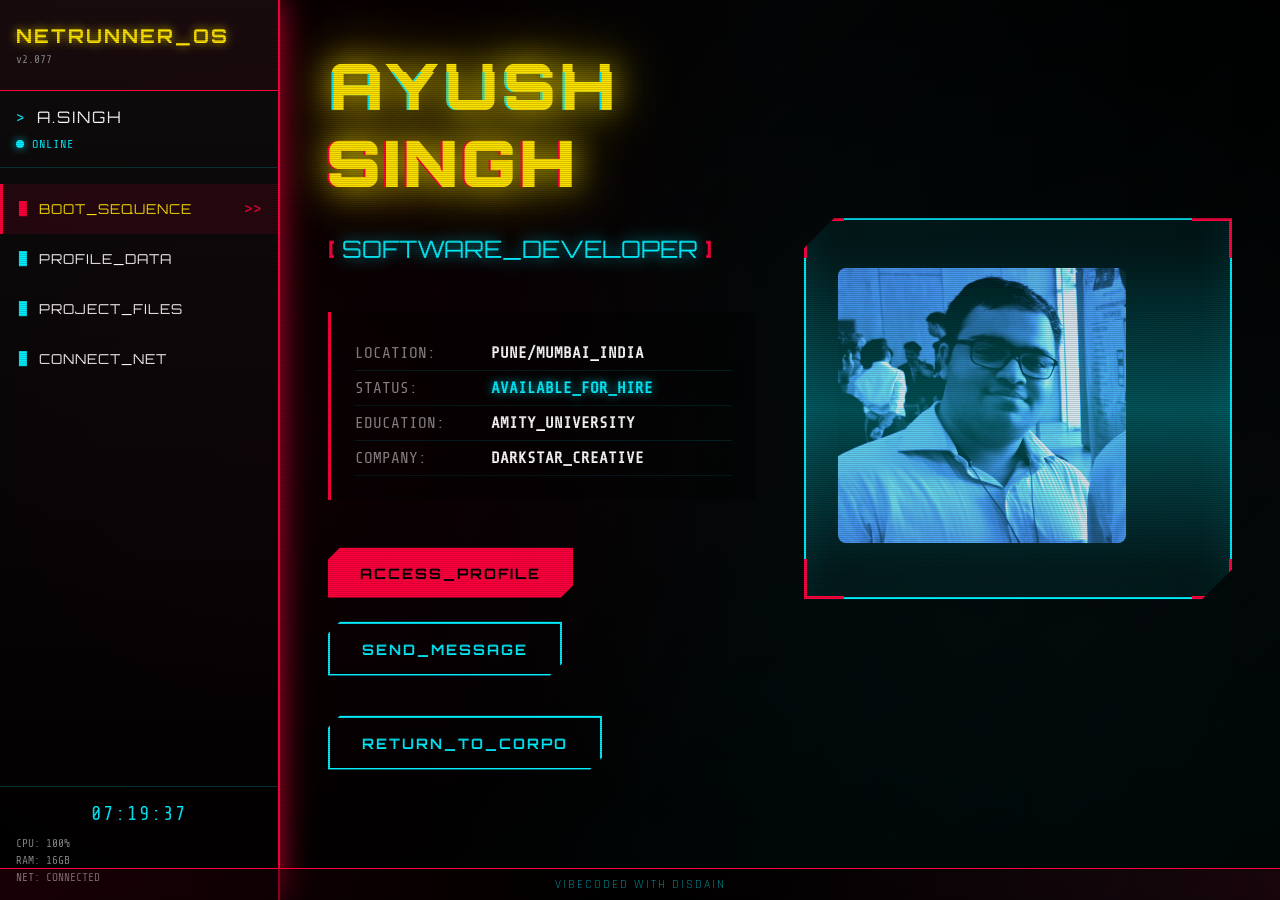
==== Cool Mode/index.html @ 1b78540c "Done" ====
<!DOCTYPE html>
<html lang="en">

<head>
    <meta charset="UTF-8">
    <meta name="viewport" content="width=device-width, initial-scale=1.0">
    <title>A.SINGH // NETRUNNER_TERMINAL</title>
    <link rel="preconnect" href="https://fonts.googleapis.com">
    <link rel="preconnect" href="https://fonts.gstatic.com" crossorigin>
    <link
        href="https://fonts.googleapis.com/css2?family=Rajdhani:wght@300;400;500;600;700&family=Orbitron:wght@400;500;600;700;800;900&family=Share+Tech+Mono&display=swap"
        rel="stylesheet">
    <link href="style.css" rel="stylesheet">
</head>

<body>
    <!-- Fullscreen Boot Animation -->
    <div id="boot-animation" class="boot-overlay">
        <div class="boot-terminal">
            <div class="boot-header">
                <span class="boot-title">NETRUNNER_SYSTEM_v2.077</span>
                <span class="boot-time" id="boot-time">00:00:00</span>
            </div>
            <div class="boot-content" id="boot-content">
                <div class="boot-line">
                    <span class="boot-prompt">&gt;</span>
                    <span class="boot-text" data-text="LOADING_QUALIFICATIONS..."></span>
                </div>
                <div class="boot-line">
                    <span class="boot-prompt">&gt;</span>
                    <span class="boot-text" data-text="LOADING_SKILLS_DATABASE..."></span>
                </div>
                <div class="boot-line boot-success">
                    <span class="boot-prompt">&gt;</span>
                    <span class="boot-text" data-text="DECRYPTING_PROJECTS..."></span>
                </div>
            </div>
            <div class="boot-progress">
                <div class="boot-progress-bar" id="boot-progress-bar"></div>
            </div>
        </div>
    </div>

    <!-- Scanline Effect -->
    <div class="scanline"></div>
    <div class="chromatic-aberration"></div>

    <!-- Left Terminal Navigation -->
    <nav class="terminal-nav">
        <div class="terminal-header">
            <div class="terminal-title">NETRUNNER_OS</div>
            <div class="terminal-version">v2.077</div>
        </div>

        <div class="terminal-user">
            <span class="prompt">&gt;</span>
            <span class="user-name">A.SINGH</span>
            <div class="status-bar">
                <span class="status-online"></span>
                <span class="status-text">ONLINE</span>
            </div>
        </div>

        <div class="terminal-menu">
            <div class="menu-item active" data-target="boot">
                <span class="menu-icon">█</span>
                <span class="menu-text">BOOT_SEQUENCE</span>
                <span class="menu-arrow">&gt;&gt;</span>
            </div>
            <div class="menu-item" data-target="profile">
                <span class="menu-icon">█</span>
                <span class="menu-text">PROFILE_DATA</span>
                <span class="menu-arrow">&gt;&gt;</span>
            </div>
            <div class="menu-item" data-target="projects">
                <span class="menu-icon">█</span>
                <span class="menu-text">PROJECT_FILES</span>
                <span class="menu-arrow">&gt;&gt;</span>
            </div>
            <div class="menu-item" data-target="contact">
                <span class="menu-icon">█</span>
                <span class="menu-text">CONNECT_NET</span>
                <span class="menu-arrow">&gt;&gt;</span>
            </div>
        </div>

        <div class="terminal-footer">
            <div class="system-time" id="system-time">00:00:00</div>
            <div class="system-info">
                <div class="info-line">CPU: 100%</div>
                <div class="info-line">RAM: 16GB</div>
                <div class="info-line">NET: CONNECTED</div>
            </div>
        </div>
    </nav>

    <!-- Main Content Area -->
    <main class="content-area">

        <!-- Boot Sequence Screen -->
        <section class="screen active" id="boot">
            <div class="screen-overlay"></div>
            <div class="diagonal-split">
                <div class="split-left">
                    <div class="glitch-container">
                        <h1 class="main-title glitch" data-text="AYUSH SINGH">AYUSH SINGH</h1>
                    </div>
                    <div class="subtitle-container">
                        <span class="bracket-red">[</span>
                        <span class="role-text">SOFTWARE_DEVELOPER</span>
                        <span class="bracket-red">]</span>
                    </div>

                    <div class="boot-stats">
                        <div class="stat-line">
                            <span class="stat-key">LOCATION:</span>
                            <span class="stat-val">PUNE/MUMBAI_INDIA</span>
                        </div>
                        <div class="stat-line">
                            <span class="stat-key">STATUS:</span>
                            <span class="stat-val highlight-cyan">AVAILABLE_FOR_HIRE</span>
                        </div>
                        <div class="stat-line">
                            <span class="stat-key">EDUCATION:</span>
                            <span class="stat-val">AMITY_UNIVERSITY</span>
                        </div>
                        <div class="stat-line">
                            <span class="stat-key">COMPANY:</span>
                            <span class="stat-val">DARKSTAR_CREATIVE</span>
                        </div>
                    </div>

                    <div class="action-row">
                        <button class="cyber-button primary" data-nav="profile">
                            <span class="btn-glitch"></span>
                            ACCESS_PROFILE
                        </button>
                        <a href="mailto:ayushhrmsingh@gmail.com" class="cyber-button secondary">
                            <span class="btn-glitch"></span>
                            SEND_MESSAGE
                        </a>
                        <button class="cyber-button secondary"
                            onclick="window.parent.postMessage('switchToGeneric', '*')" style="margin-top: 1rem;">
                            <span class="btn-glitch"></span>
                            RETURN_TO_CORPO
                        </button>
                    </div>
                </div>

                <div class="split-right">
                    <div class="hologram-frame">
                        <div class="frame-corner tl"></div>
                        <div class="frame-corner tr"></div>
                        <div class="frame-corner bl"></div>
                        <div class="frame-corner br"></div>
                        <div class="scan-effect"></div>
                        <img src="static/pfp.jpg" alt="Ayush Singh" class="hologram-image">
                    </div>
                </div>
            </div>
        </section>

        <!-- Profile Screen -->
        <section class="screen" id="profile">
            <div class="screen-overlay"></div>
            <div class="profile-layout">

                <!-- Left: Profile Card -->
                <div class="profile-card-container">
                    <div class="card-glitch-border"></div>
                    <div class="profile-header">
                        <span class="header-bracket">&lt;</span>
                        DOSSIER
                        <span class="header-bracket">&gt;</span>
                    </div>

                    <div class="avatar-container">
                        <div class="avatar-hexagon">
                            <img src="static/pfp.jpg" alt="Ayush Singh" class="avatar-img">
                            <div class="avatar-scan"></div>
                        </div>
                        <div class="avatar-corners">
                            <span class="corner tl"></span>
                            <span class="corner tr"></span>
                            <span class="corner bl"></span>
                            <span class="corner br"></span>
                        </div>
                    </div>

                    <div class="dossier-data">
                        <div class="data-entry">
                            <span class="data-key">ID:</span>
                            <span class="data-value">A.SINGH_2077</span>
                        </div>
                        <div class="data-entry">
                            <span class="data-key">CLASS:</span>
                            <span class="data-value highlight-cyan">NETRUNNER</span>
                        </div>
                        <div class="data-entry">
                            <span class="data-key">LEVEL:</span>
                            <span class="data-value">FRESH_GRADUATE</span>
                        </div>
                        <div class="data-entry">
                            <span class="data-key">FACTION:</span>
                            <span class="data-value">DARKSTAR</span>
                        </div>
                    </div>

                    <div class="skills-section">
                        <div class="skills-header">&gt; TECH_SKILLS</div>
                        <div class="skill-chips">
                            <span class="chip">PYTHON</span>
                            <span class="chip">JAVASCRIPT</span>
                            <span class="chip">C++</span>
                            <span class="chip">REACT</span>
                            <span class="chip">FLASK</span>
                            <span class="chip">NODE.JS</span>
                            <span class="chip">MYSQL</span>
                            <span class="chip">MONGODB</span>
                        </div>
                    </div>
                </div>

                <!-- Right: Bio Terminal -->
                <div class="bio-terminal">
                    <div class="terminal-top-bar">
                        <span class="terminal-dot red"></span>
                        <span class="terminal-dot yellow"></span>
                        <span class="terminal-dot cyan"></span>
                        <span class="terminal-title-text">BIO_TERMINAL.exe</span>
                    </div>

                    <div class="terminal-content">
                        <div class="terminal-line">
                            <span class="prompt-symbol">&gt;</span>
                            <span class="text">Fresh Graduate from Amity University Mumbai with a Bachelors in Computer
                                Application.</span>
                        </div>
                        <div class="terminal-line">
                            <span class="prompt-symbol">&gt;</span>
                            <span class="text">Currently working as a Software Developer at <span
                                    class="highlight-cyan">DarkStar Creative Garage</span>, building innovative
                                solutions.</span>
                        </div>
                        <div class="terminal-line">
                            <span class="prompt-symbol">&gt;</span>
                            <span class="text">Previously interned at <span class="highlight-cyan">Videoschool
                                    Media</span> as a Software Developer Intern.</span>
                        </div>
                        <div class="terminal-line">
                            <span class="prompt-symbol">&gt;</span>
                            <span class="text">I like making cool things with code and like to challenge myself to learn
                                and use new technologies.</span>
                        </div>
                        <div class="terminal-line">
                            <span class="prompt-symbol">&gt;</span>
                            <span class="text">Proficient in Python, JavaScript and C++ with experience in frameworks
                                like React, Flask.</span>
                        </div>

                        <div class="terminal-line cursor-line">
                            <span class="prompt-symbol">&gt;</span>
                            <span class="cursor-blink">_</span>
                        </div>
                    </div>

                    <!-- Contact Grid -->
                    <div class="contact-grid">
                        <a href="mailto:ayushhrmsingh@gmail.com" class="contact-chip">
                            <img src="static/mail.svg" alt="Email" class="chip-icon">
                            <span>EMAIL</span>
                        </a>
                        <a href="https://github.com/Heckrexter" target="_blank" class="contact-chip">
                            <img src="static/github.svg" alt="GitHub" class="chip-icon">
                            <span>GITHUB</span>
                        </a>
                        <a href="https://www.linkedin.com/in/ayush-hrm-singh/" target="_blank" class="contact-chip">
                            <img src="static/linkedin.png" alt="LinkedIn" class="chip-icon">
                            <span>LINKEDIN</span>
                        </a>
                        <a href="static/Ayush_Singh_CV.pdf" class="contact-chip">
                            <span class="cv-text">CV</span>
                            <span>RESUME</span>
                        </a>
                    </div>
                </div>
            </div>
        </section>

        <!-- Projects Screen -->
        <section class="screen" id="projects">
            <div class="screen-overlay"></div>
            <div class="projects-header">
                <h2 class="section-heading">
                    <span class="heading-slash">//</span>
                    PROJECT_ARCHIVE
                </h2>
                <div class="archive-line"></div>
            </div>

            <div class="projects-matrix">
                <!-- Project 1 - Discord LLama Bot -->
                <div class="project-tile">
                    <div class="tile-corner"></div>
                    <div class="tile-id">001</div>
                    <img src="static/discord-project.png" alt="Discord" class="tile-icon">
                    <h3 class="tile-title">DISCORD LLAMA BOT</h3>
                    <div class="tile-tags">
                        <span>C++</span><span>AI</span><span>DISCORD</span>
                    </div>
                    <a href="https://github.com/AyushHRMSingh/Discord-LLama-Cpp" target="_blank" class="tile-link">
                        VIEW &gt;&gt;
                    </a>
                </div>

                <!-- Project 2 - Spotify Artist Info -->
                <div class="project-tile">
                    <div class="tile-corner"></div>
                    <div class="tile-id">002</div>
                    <img src="static/spotify.png" alt="Spotify" class="tile-icon">
                    <h3 class="tile-title">SPOTIFY ARTIST INFO</h3>
                    <div class="tile-tags">
                        <span>JAVASCRIPT</span><span>API</span><span>WEB</span>
                    </div>
                    <a href="https://github.com/AyushHRMSingh/Spotify-Artist-Info" target="_blank" class="tile-link">
                        VIEW &gt;&gt;
                    </a>
                </div>

                <!-- Project 3 - LLama Server -->
                <div class="project-tile">
                    <div class="tile-corner"></div>
                    <div class="tile-id">003</div>
                    <img src="https://cdn.jsdelivr.net/gh/devicons/devicon/icons/nodejs/nodejs-original.svg"
                        alt="Node.js" class="tile-icon">
                    <h3 class="tile-title">LLAMA AI SERVER</h3>
                    <div class="tile-tags">
                        <span>NODE.JS</span><span>EXPRESS</span><span>AI</span>
                    </div>
                    <a href="https://github.com/AyushHRMSingh/LLama-Server" target="_blank" class="tile-link">
                        VIEW &gt;&gt;
                    </a>
                </div>

                <!-- Project 4 - Mac Backup Script -->
                <div class="project-tile">
                    <div class="tile-corner"></div>
                    <div class="tile-id">004</div>
                    <img src="https://cdn.jsdelivr.net/gh/devicons/devicon/icons/bash/bash-original.svg" alt="Shell"
                        class="tile-icon">
                    <h3 class="tile-title">MAC BACKUP V2</h3>
                    <div class="tile-tags">
                        <span>SHELL</span><span>AUTOMATION</span><span>MACOS</span>
                    </div>
                    <a href="https://github.com/AyushHRMSingh/Mac-backup-script-v2" target="_blank" class="tile-link">
                        VIEW &gt;&gt;
                    </a>
                </div>

                <!-- Project 5 - Visa Slot Checker -->
                <div class="project-tile">
                    <div class="tile-corner"></div>
                    <div class="tile-id">005</div>
                    <img src="https://cdn.jsdelivr.net/gh/devicons/devicon/icons/python/python-original.svg"
                        alt="Python" class="tile-icon">
                    <h3 class="tile-title">VISA SLOT CHECKER</h3>
                    <div class="tile-tags">
                        <span>PYTHON</span><span>AUTOMATION</span><span>WEB</span>
                    </div>
                    <a href="https://github.com/AyushHRMSingh/Visa-Slot-Checker" target="_blank" class="tile-link">
                        VIEW &gt;&gt;
                    </a>
                </div>

                <!-- Project 6 - Temp Mail CLI -->
                <div class="project-tile">
                    <div class="tile-corner"></div>
                    <div class="tile-id">006</div>
                    <svg class="tile-icon" viewBox="0 0 24 24" fill="none" xmlns="http://www.w3.org/2000/svg">
                        <path
                            d="M3 8L10.89 13.26C11.2187 13.4793 11.6049 13.5963 12 13.5963C12.3951 13.5963 12.7813 13.4793 13.11 13.26L21 8M5 19H19C19.5304 19 20.0391 18.7893 20.4142 18.4142C20.7893 18.0391 21 17.5304 21 17V7C21 6.46957 20.7893 5.96086 20.4142 5.58579C20.0391 5.21071 19.5304 5 19 5H5C4.46957 5 3.96086 5.21071 3.58579 5.58579C3.21071 5.96086 3 6.46957 3 7V17C3 17.5304 3.21071 18.0391 3.58579 18.4142C3.96086 18.7893 4.46957 19 5 19Z"
                            stroke="#00F0FF" stroke-width="2" stroke-linecap="round" stroke-linejoin="round" />
                    </svg>
                    <h3 class="tile-title">TEMP MAIL CLI</h3>
                    <div class="tile-tags">
                        <span>SHELL</span><span>CLI</span><span>UTILITY</span>
                    </div>
                    <a href="https://github.com/AyushHRMSingh/Temp-Mail-CLI" target="_blank" class="tile-link">
                        VIEW &gt;&gt;
                    </a>
                </div>

                <!-- Project 7 - Fuel Pricer AM4 -->
                <div class="project-tile">
                    <div class="tile-corner"></div>
                    <div class="tile-id">007</div>
                    <img src="https://cdn.jsdelivr.net/gh/devicons/devicon/icons/python/python-original.svg"
                        alt="Python" class="tile-icon">
                    <h3 class="tile-title">FUEL PRICER AM4</h3>
                    <div class="tile-tags">
                        <span>PYTHON</span><span>AUTOMATION</span><span>CRON</span>
                    </div>
                    <a href="https://github.com/AyushHRMSingh/Fuel-Pricer-Am4-cron-version" target="_blank"
                        class="tile-link">
                        VIEW &gt;&gt;
                    </a>
                </div>

                <!-- Project 8 - Gemini CLI Coder -->
                <div class="project-tile">
                    <div class="tile-corner"></div>
                    <div class="tile-id">008</div>
                    <img src="https://cdn.jsdelivr.net/gh/devicons/devicon/icons/google/google-original.svg"
                        alt="Google" class="tile-icon">
                    <h3 class="tile-title">GEMINI CLI CODER</h3>
                    <div class="tile-tags">
                        <span>AI</span><span>CLI</span><span>TERMINAL</span>
                    </div>
                    <a href="https://github.com/AyushHRMSingh/gemini-cli-coder" target="_blank" class="tile-link">
                        VIEW &gt;&gt;
                    </a>
                </div>

                <!-- Project 9 - SiteSculpture Fork -->
                <div class="project-tile">
                    <div class="tile-corner"></div>
                    <div class="tile-id">009</div>
                    <img src="https://cdn.jsdelivr.net/gh/devicons/devicon/icons/typescript/typescript-original.svg"
                        alt="TypeScript" class="tile-icon">
                    <h3 class="tile-title">SITESCULPTURE</h3>
                    <div class="tile-tags">
                        <span>TYPESCRIPT</span><span>WEB</span><span>FORK</span>
                    </div>
                    <a href="https://github.com/AyushHRMSingh/SiteSculpture-fork-local-change" target="_blank"
                        class="tile-link">
                        VIEW &gt;&gt;
                    </a>
                </div>

                <!-- Project 10 - Plagiarism Checker -->
                <div class="project-tile">
                    <div class="tile-corner"></div>
                    <div class="tile-id">010</div>
                    <img src="https://cdn.jsdelivr.net/gh/devicons/devicon/icons/python/python-original.svg"
                        alt="Python" class="tile-icon">
                    <h3 class="tile-title">PLAGIARISM CHECKER</h3>
                    <div class="tile-tags">
                        <span>PYTHON</span><span>NLP</span><span>ANALYSIS</span>
                    </div>
                    <a href="https://github.com/AyushHRMSingh/Plagarism-checker" target="_blank" class="tile-link">
                        VIEW &gt;&gt;
                    </a>
                </div>

                <!-- Project 11 - Video School PMS -->
                <div class="project-tile">
                    <div class="tile-corner"></div>
                    <div class="tile-id">011</div>
                    <img src="static/Videoschool.png" alt="VideoSchool" class="tile-icon">
                    <h3 class="tile-title">VIDEO SCHOOL PMS</h3>
                    <div class="tile-tags">
                        <span>PYTHON</span><span>FLASK</span><span>CMS</span>
                    </div>
                    <a href="https://github.com/AyushHRMSingh/Video-School-PMS" target="_blank" class="tile-link">
                        VIEW &gt;&gt;
                    </a>
                </div>

                <!-- Project 12 - YouTube Analytics -->
                <div class="project-tile">
                    <div class="tile-corner"></div>
                    <div class="tile-id">012</div>
                    <img src="static/youtube.png" alt="YouTube" class="tile-icon">
                    <h3 class="tile-title">YOUTUBE ANALYTICS</h3>
                    <div class="tile-tags">
                        <span>PYTHON</span><span>API</span><span>ANALYTICS</span>
                    </div>
                    <a href="https://github.com/AyushHRMSingh/Youtube-Analytics-API-Use" target="_blank"
                        class="tile-link">
                        VIEW &gt;&gt;
                    </a>
                </div>

                <!-- Project 13 - QR Code Generator -->
                <div class="project-tile">
                    <div class="tile-corner"></div>
                    <div class="tile-id">013</div>
                    <img src="static/qrcode.png" alt="QR Code" class="tile-icon">
                    <h3 class="tile-title">QR CODE GENERATOR</h3>
                    <div class="tile-tags">
                        <span>HTML</span><span>CSS</span><span>JS</span>
                    </div>
                    <a href="https://github.com/AyushHRMSingh/QR-Code-Generator" target="_blank" class="tile-link">
                        VIEW &gt;&gt;
                    </a>
                </div>

                <!-- Project 14 - Java MarketApp -->
                <div class="project-tile">
                    <div class="tile-corner"></div>
                    <div class="tile-id">014</div>
                    <img src="https://cdn.jsdelivr.net/gh/devicons/devicon/icons/java/java-original.svg" alt="Java"
                        class="tile-icon">
                    <h3 class="tile-title">JAVA MARKETAPP</h3>
                    <div class="tile-tags">
                        <span>JAVA</span><span>JAKARTA</span><span>MYSQL</span>
                    </div>
                    <a href="https://github.com/AyushHRMSingh/Java-Webapp-MarketApp" target="_blank" class="tile-link">
                        VIEW &gt;&gt;
                    </a>
                </div>

                <!-- Project 15 - LLama Web -->
                <div class="project-tile">
                    <div class="tile-corner"></div>
                    <div class="tile-id">015</div>
                    <img src="https://cdn.jsdelivr.net/gh/devicons/devicon/icons/typescript/typescript-original.svg"
                        alt="TypeScript" class="tile-icon">
                    <h3 class="tile-title">LLAMA WEB UI</h3>
                    <div class="tile-tags">
                        <span>TYPESCRIPT</span><span>REACT</span><span>AI</span>
                    </div>
                    <a href="https://github.com/AyushHRMSingh/LLama-Web" target="_blank" class="tile-link">
                        VIEW &gt;&gt;
                    </a>
                </div>
            </div>
        </section>

        <!-- Contact Screen -->
        <section class="screen" id="contact">
            <div class="screen-overlay"></div>
            <div class="contact-layout">
                <div class="contact-main">
                    <h2 class="contact-title glitch" data-text="ESTABLISH CONNECTION">ESTABLISH CONNECTION</h2>
                    <p class="contact-subtitle">// TRANSMIT_YOUR_MESSAGE</p>

                    <div class="contact-options">
                        <a href="mailto:ayushhrmsingh@gmail.com" class="contact-option">
                            <div class="option-icon">
                                <img src="static/mail.svg" alt="Email">
                            </div>
                            <div class="option-text">
                                <div class="option-label">EMAIL</div>
                                <div class="option-value">ayushhrmsingh@gmail.com</div>
                            </div>
                            <div class="option-arrow">&gt;&gt;</div>
                        </a>

                        <a href="https://github.com/Heckrexter" target="_blank" class="contact-option">
                            <div class="option-icon">
                                <img src="static/github.svg" alt="GitHub">
                            </div>
                            <div class="option-text">
                                <div class="option-label">GITHUB</div>
                                <div class="option-value">@Heckrexter</div>
                            </div>
                            <div class="option-arrow">&gt;&gt;</div>
                        </a>

                        <a href="https://www.linkedin.com/in/ayush-hrm-singh/" target="_blank" class="contact-option">
                            <div class="option-icon">
                                <img src="static/linkedin.png" alt="LinkedIn">
                            </div>
                            <div class="option-text">
                                <div class="option-label">LINKEDIN</div>
                                <div class="option-value">Ayush Singh</div>
                            </div>
                            <div class="option-arrow">&gt;&gt;</div>
                        </a>

                        <a href="static/Ayush_Singh_CV.pdf" class="contact-option">
                            <div class="option-icon cv-icon-large">CV</div>
                            <div class="option-text">
                                <div class="option-label">RESUME</div>
                                <div class="option-value">Download PDF</div>
                            </div>
                            <div class="option-arrow">&gt;&gt;</div>
                        </a>
                    </div>
                </div>
            </div>
        </section>

    </main>

    <!-- Footer -->
    <footer
        style="position: fixed; bottom: 0; left: 0; right: 0; padding: 0.5rem; text-align: center; background: linear-gradient(90deg, rgba(255, 0, 60, 0.1) 0%, rgba(0, 0, 0, 0.95) 50%, rgba(255, 0, 60, 0.1) 100%); border-top: 1px solid var(--cp-red); font-family: 'Rajdhani', sans-serif; font-size: 0.75rem; color: rgba(0, 240, 255, 0.6); letter-spacing: 2px; z-index: 999;">
        VIBECODED WITH DISDAIN
    </footer>

    <script src="script.js"></script>
</body>

</html>
---- Cool Mode/style.css ----
/* ==========================================
   CYBERPUNK 2077 - UNIQUE TERMINAL UI
   ========================================== */

:root {
    --cp-red: #FF003C;
    --cp-cyan: #00F0FF;
    --cp-yellow: #FCE300;

    --bg-black: #000000;
    --bg-dark: #0A0A0A;
    --bg-panel: #1A1A1A;

    --red-glow: rgba(255, 0, 60, 0.8);
    --cyan-glow: rgba(0, 240, 255, 0.8);
    --yellow-glow: rgba(252, 227, 0, 0.8);

    --text-white: #FFFFFF;
    --text-gray: #CCCCCC;
    --text-muted: #888888;

    --font-main: 'Rajdhani', sans-serif;
    --font-display: 'Orbitron', sans-serif;
    --font-mono: 'Share Tech Mono', monospace;
}

* {
    margin: 0;
    padding: 0;
    box-sizing: border-box;
}

html,
body {
    height: 100%;
    overflow: hidden;
}

body {
    font-family: var(--font-main);
    background: var(--bg-black);
    color: var(--text-white);
    display: flex;
}

/* ==========================================
   SCREEN EFFECTS
   ========================================== */

.scanline {
    position: fixed;
    top: 0;
    left: 0;
    width: 100%;
    height: 100%;
    background: repeating-linear-gradient(0deg,
            rgba(0, 0, 0, 0.15),
            rgba(0, 0, 0, 0.15) 1px,
            transparent 1px,
            transparent 2px);
    pointer-events: none;
    z-index: 10000;
    animation: scanline-move 8s linear infinite;
}

@keyframes scanline-move {
    0% {
        transform: translateY(0);
    }

    100% {
        transform: translateY(10px);
    }
}

.chromatic-aberration {
    position: fixed;
    top: 0;
    left: 0;
    width: 100%;
    height: 100%;
    pointer-events: none;
    z-index: 9999;
    background:
        radial-gradient(circle at 20% 50%, rgba(255, 0, 60, 0.03) 0%, transparent 50%),
        radial-gradient(circle at 80% 50%, rgba(0, 240, 255, 0.03) 0%, transparent 50%);
}

/* ==========================================
   FULLSCREEN BOOT ANIMATION
   ========================================== */

.boot-overlay {
    position: fixed;
    top: 0;
    left: 0;
    width: 100vw;
    height: 100vh;
    background: #000000;
    z-index: 10000;
    display: flex;
    align-items: center;
    justify-content: center;
    transition: opacity 0.5s ease-out;
}

.boot-overlay.fade-out {
    opacity: 0;
    pointer-events: none;
}

.boot-terminal {
    width: 90%;
    max-width: 800px;
    padding: 2rem;
    background: linear-gradient(135deg, rgba(13, 13, 13, 0.95) 0%, rgba(0, 0, 0, 0.98) 100%);
    border: 2px solid var(--cp-red);
    box-shadow:
        0 0 30px var(--red-glow),
        inset 0 0 50px rgba(255, 0, 60, 0.1);
    position: relative;
}

.boot-terminal::before {
    content: '';
    position: absolute;
    top: -2px;
    left: -2px;
    right: -2px;
    bottom: -2px;
    background: linear-gradient(45deg, var(--cp-red), var(--cp-cyan), var(--cp-yellow), var(--cp-red));
    background-size: 400% 400%;
    animation: borderGlow 3s ease infinite;
    z-index: -1;
    opacity: 0.3;
    filter: blur(10px);
}

@keyframes borderGlow {

    0%,
    100% {
        background-position: 0% 50%;
    }

    50% {
        background-position: 100% 50%;
    }
}

.boot-header {
    display: flex;
    justify-content: space-between;
    align-items: center;
    padding-bottom: 1rem;
    margin-bottom: 1.5rem;
    border-bottom: 1px solid rgba(0, 240, 255, 0.3);
}

.boot-title {
    font-family: 'Orbitron', monospace;
    font-size: 1.2rem;
    color: var(--cp-cyan);
    text-shadow: 0 0 10px var(--cyan-glow);
    letter-spacing: 2px;
}

.boot-time {
    font-family: 'Rajdhani', sans-serif;
    font-size: 1rem;
    color: var(--cp-yellow);
}

.boot-content {
    min-height: 200px;
}

.boot-line {
    display: flex;
    gap: 1rem;
    margin-bottom: 1rem;
    opacity: 0;
    animation: fadeInLine 0.3s ease-out forwards;
}

@keyframes fadeInLine {
    to {
        opacity: 1;
    }
}

.boot-prompt {
    color: var(--cp-red);
    font-family: 'Orbitron', monospace;
    font-weight: 700;
    font-size: 1.1rem;
}

.boot-text {
    font-family: 'Rajdhani', sans-serif;
    font-size: 1rem;
    color: var(--cp-cyan);
    letter-spacing: 1px;
    position: relative;
}

.boot-text::after {
    content: '█';
    position: absolute;
    right: -15px;
    animation: blink 0.7s infinite;
    color: var(--cp-cyan);
}

.boot-text.typing-done::after {
    display: none;
}

@keyframes blink {

    0%,
    50% {
        opacity: 1;
    }

    51%,
    100% {
        opacity: 0;
    }
}

.boot-success .boot-text {
    color: var(--cp-yellow);
    font-weight: 700;
    text-shadow: 0 0 10px var(--yellow-glow);
}

.boot-progress {
    margin-top: 2rem;
    height: 4px;
    background: rgba(0, 240, 255, 0.1);
    border-radius: 2px;
    overflow: hidden;
}

.boot-progress-bar {
    height: 100%;
    width: 0%;
    background: linear-gradient(90deg, var(--cp-red), var(--cp-cyan));
    box-shadow: 0 0 10px var(--cyan-glow);
    transition: width 0.3s ease-out;
}

/* Mobile Responsive */
@media (max-width: 768px) {
    .boot-terminal {
        padding: 1.5rem;
        width: 95%;
    }

    .boot-title {
        font-size: 0.9rem;
    }

    .boot-time {
        font-size: 0.8rem;
    }

    .boot-text {
        font-size: 0.9rem;
    }

    .boot-prompt {
        font-size: 1rem;
    }
}

/* ==========================================
   TERMINAL NAVIGATION (LEFT SIDE)
   ========================================== */

.terminal-nav {
    width: 280px;
    height: 100vh;
    background: linear-gradient(180deg, #0D0D0D 0%, #000000 100%);
    border-right: 2px solid var(--cp-red);
    box-shadow: 0 0 30px var(--red-glow);
    display: flex;
    flex-direction: column;
    position: relative;
    z-index: 100;
}

.terminal-header {
    padding: 1.5rem 1rem;
    border-bottom: 1px solid var(--cp-red);
    background: rgba(255, 0, 60, 0.05);
}

.terminal-title {
    font-family: var(--font-display);
    font-size: 1.2rem;
    font-weight: 700;
    color: var(--cp-yellow);
    letter-spacing: 2px;
    text-shadow: 0 0 10px var(--yellow-glow);
}

.terminal-version {
    font-family: var(--font-mono);
    font-size: 0.7rem;
    color: var(--text-muted);
    margin-top: 0.3rem;
}

.terminal-user {
    padding: 1rem;
    border-bottom: 1px solid rgba(0, 240, 255, 0.2);
}

.prompt {
    color: var(--cp-cyan);
    font-family: var(--font-mono);
    margin-right: 0.5rem;
}

.user-name {
    font-family: var(--font-display);
    font-size: 1rem;
    color: var(--text-white);
    letter-spacing: 2px;
}

.status-bar {
    display: flex;
    align-items: center;
    gap: 0.5rem;
    margin-top: 0.5rem;
}

.status-online {
    width: 8px;
    height: 8px;
    background: var(--cp-cyan);
    border-radius: 50%;
    box-shadow: 0 0 8px var(--cyan-glow);
    animation: pulse 2s infinite;
}

@keyframes pulse {

    0%,
    100% {
        opacity: 1;
    }

    50% {
        opacity: 0.3;
    }
}

.status-text {
    font-family: var(--font-mono);
    font-size: 0.75rem;
    color: var(--cp-cyan);
    letter-spacing: 1px;
}

.terminal-menu {
    flex: 1;
    padding: 1rem 0;
    overflow-y: auto;
}

.menu-item {
    display: flex;
    align-items: center;
    gap: 0.75rem;
    padding: 1rem 1rem;
    cursor: pointer;
    transition: all 0.3s;
    border-left: 3px solid transparent;
    position: relative;
}

.menu-item:hover {
    background: rgba(0, 240, 255, 0.05);
    border-left-color: var(--cp-cyan);
}

.menu-item.active {
    background: rgba(255, 0, 60, 0.1);
    border-left-color: var(--cp-red);
}

.menu-item.active .menu-icon {
    color: var(--cp-red);
}

.menu-item.active .menu-text {
    color: var(--cp-yellow);
}

.menu-icon {
    font-family: var(--font-mono);
    color: var(--cp-cyan);
    font-size: 0.8rem;
}

.menu-text {
    font-family: var(--font-display);
    font-size: 0.85rem;
    color: var(--text-white);
    letter-spacing: 1px;
    flex: 1;
}

.menu-arrow {
    font-family: var(--font-mono);
    color: var(--cp-red);
    opacity: 0;
    transition: opacity 0.3s;
}

.menu-item:hover .menu-arrow,
.menu-item.active .menu-arrow {
    opacity: 1;
}

.terminal-footer {
    padding: 1rem;
    border-top: 1px solid rgba(0, 240, 255, 0.2);
    background: rgba(0, 0, 0, 0.5);
}

.system-time {
    font-family: var(--font-mono);
    font-size: 1.2rem;
    color: var(--cp-cyan);
    text-align: center;
    margin-bottom: 0.75rem;
    letter-spacing: 2px;
}

.system-info {
    display: flex;
    flex-direction: column;
    gap: 0.25rem;
}

.info-line {
    font-family: var(--font-mono);
    font-size: 0.7rem;
    color: var(--text-muted);
    display: flex;
    justify-content: space-between;
}

/* ==========================================
   MAIN CONTENT AREA
   ========================================== */

.content-area {
    flex: 1;
    height: 100vh;
    overflow-y: auto;
    position: relative;
    background: linear-gradient(135deg, rgba(255, 0, 60, 0.03) 0%, rgba(0, 0, 0, 0.95) 50%, rgba(0, 240, 255, 0.03) 100%);
}

.screen {
    display: none;
    min-height: 100vh;
    padding: 3rem;
    position: relative;
}

.screen.active {
    display: block;
}

.screen-overlay {
    position: absolute;
    top: 0;
    left: 0;
    width: 100%;
    height: 100%;
    background:
        linear-gradient(90deg, transparent 0%, rgba(0, 240, 255, 0.02) 50%, transparent 100%),
        linear-gradient(0deg, transparent 0%, rgba(255, 0, 60, 0.02) 50%, transparent 100%);
    pointer-events: none;
}

/* ==========================================
   BOOT SCREEN - DIAGONAL SPLIT
   ========================================== */

.diagonal-split {
    display: grid;
    grid-template-columns: 1fr 1fr;
    gap: 3rem;
    min-height: 80vh;
    align-items: center;
}

.split-left {
    position: relative;
    z-index: 2;
}

.glitch-container {
    margin-bottom: 2rem;
}

.main-title {
    font-family: var(--font-display);
    font-size: 4rem;
    font-weight: 900;
    color: var(--cp-yellow);
    letter-spacing: 5px;
    text-shadow: 0 0 30px var(--yellow-glow), 0 0 60px var(--yellow-glow);
    line-height: 1.2;
}

.glitch {
    position: relative;
    display: inline-block;
}

.glitch::before,
.glitch::after {
    content: attr(data-text);
    position: absolute;
    top: 0;
    left: 0;
    width: 100%;
    height: 100%;
}

.glitch::before {
    left: 2px;
    text-shadow: -2px 0 var(--cp-cyan);
    clip: rect(24px, 9999px, 90px, 0);
    animation: glitch-anim-1 3s infinite linear alternate-reverse;
}

.glitch::after {
    left: -2px;
    text-shadow: -2px 0 var(--cp-red);
    clip: rect(85px, 9999px, 140px, 0);
    animation: glitch-anim-2 2.5s infinite linear alternate-reverse;
}

@keyframes glitch-anim-1 {
    0% {
        clip: rect(61px, 9999px, 78px, 0);
    }

    20% {
        clip: rect(11px, 9999px, 120px, 0);
    }

    40% {
        clip: rect(86px, 9999px, 35px, 0);
    }

    60% {
        clip: rect(44px, 9999px, 91px, 0);
    }

    80% {
        clip: rect(2px, 9999px, 53px, 0);
    }

    100% {
        clip: rect(70px, 9999px, 18px, 0);
    }
}

@keyframes glitch-anim-2 {
    0% {
        clip: rect(76px, 9999px, 44px, 0);
    }

    20% {
        clip: rect(33px, 9999px, 99px, 0);
    }

    40% {
        clip: rect(55px, 9999px, 12px, 0);
    }

    60% {
        clip: rect(88px, 9999px, 66px, 0);
    }

    80% {
        clip: rect(15px, 9999px, 101px, 0);
    }

    100% {
        clip: rect(42px, 9999px, 77px, 0);
    }
}

.subtitle-container {
    font-family: var(--font-display);
    font-size: 1.5rem;
    margin-bottom: 3rem;
}

.bracket-red {
    color: var(--cp-red);
    font-weight: 700;
}

.role-text {
    color: var(--cp-cyan);
    text-shadow: 0 0 15px var(--cyan-glow);
}

.boot-stats {
    margin-bottom: 3rem;
    background: rgba(0, 0, 0, 0.5);
    padding: 1.5rem;
    border-left: 3px solid var(--cp-red);
}

.stat-line {
    display: flex;
    gap: 1rem;
    padding: 0.5rem 0;
    font-family: var(--font-mono);
    border-bottom: 1px solid rgba(0, 240, 255, 0.1);
}

.stat-key {
    color: var(--text-muted);
    min-width: 120px;
}

.stat-val {
    color: var(--text-white);
    font-weight: 600;
}

.highlight-cyan {
    color: var(--cp-cyan);
    text-shadow: 0 0 10px var(--cyan-glow);
}

.action-row {
    display: flex;
    gap: 1.5rem;
    flex-wrap: wrap;
}

.cyber-button {
    position: relative;
    padding: 1rem 2rem;
    font-family: var(--font-display);
    font-size: 0.9rem;
    font-weight: 700;
    letter-spacing: 2px;
    text-decoration: none;
    color: var(--bg-black);
    background: var(--cp-red);
    border: none;
    cursor: pointer;
    clip-path: polygon(12px 0, 100% 0, 100% calc(100% - 12px), calc(100% - 12px) 100%, 0 100%, 0 12px);
    transition: all 0.3s;
    box-shadow: 0 0 20px var(--red-glow);
}

.cyber-button.secondary {
    background: transparent;
    border: 2px solid var(--cp-cyan);
    color: var(--cp-cyan);
    box-shadow: 0 0 20px var(--cyan-glow);
}

.cyber-button:hover {
    transform: translateY(-3px);
    box-shadow: 0 0 40px var(--red-glow);
}

.cyber-button.secondary:hover {
    background: rgba(0, 240, 255, 0.1);
}

.split-right {
    position: relative;
}

.hologram-frame {
    position: relative;
    background: rgba(0, 240, 255, 0.03);
    border: 2px solid var(--cp-cyan);
    padding: 3rem 2rem;
    clip-path: polygon(30px 0, 100% 0, 100% calc(100% - 30px), calc(100% - 30px) 100%, 0 100%, 0 30px);
    box-shadow: 0 0 40px rgba(0, 240, 255, 0.3), inset 0 0 40px rgba(0, 240, 255, 0.1);
}

.frame-corner {
    position: absolute;
    width: 40px;
    height: 40px;
    border: 3px solid var(--cp-red);
}

.frame-corner.tl {
    top: -2px;
    left: -2px;
    border-right: none;
    border-bottom: none;
}

.frame-corner.tr {
    top: -2px;
    right: -2px;
    border-left: none;
    border-bottom: none;
}

.frame-corner.bl {
    bottom: -2px;
    left: -2px;
    border-right: none;
    border-top: none;
}

.frame-corner.br {
    bottom: -2px;
    right: -2px;
    border-left: none;
    border-top: none;
}

.scan-effect {
    position: absolute;
    top: 0;
    left: 0;
    width: 100%;
    height: 100%;
    background: linear-gradient(180deg, transparent 0%, rgba(0, 240, 255, 0.3) 50%, transparent 100%);
    animation: scan-down 3s linear infinite;
    pointer-events: none;
}

@keyframes scan-down {
    0% {
        transform: translateY(-100%);
    }

    100% {
        transform: translateY(100%);
    }
}

.hologram-image {
    position: relative;
    z-index: 2;
    width: 80%;
    height: 80%;
    margin: auto;
    object-fit: contain;
    filter:
        contrast(1.3) brightness(0.85) saturate(0) sepia(1) hue-rotate(180deg) saturate(4);
    mix-blend-mode: screen;
    opacity: 0;
    animation: fade-in 1s forwards 0.5s;
    border-radius: 8px;
}

@keyframes fade-in {
    to {
        opacity: 0.9;
    }
}

/* ==========================================
   PROFILE SCREEN
   ========================================== */

.profile-layout {
    display: grid;
    grid-template-columns: 350px 1fr;
    gap: 3rem;
    max-width: 1400px;
}

.profile-card-container {
    background: var(--bg-panel);
    border: 2px solid var(--cp-cyan);
    padding: 2rem;
    position: relative;
    clip-path: polygon(25px 0, 100% 0, 100% calc(100% - 25px), calc(100% - 25px) 100%, 0 100%, 0 25px);
    box-shadow: 0 0 30px rgba(0, 240, 255, 0.2);
}

.card-glitch-border {
    position: absolute;
    top: -2px;
    left: -2px;
    right: -2px;
    bottom: -2px;
    border: 1px solid var(--cp-red);
    clip-path: polygon(25px 0, 100% 0, 100% calc(100% - 25px), calc(100% - 25px) 100%, 0 100%, 0 25px);
    opacity: 0.3;
    animation: border-pulse 2s infinite;
}

@keyframes border-pulse {

    0%,
    100% {
        opacity: 0.3;
    }

    50% {
        opacity: 0.7;
    }
}

.profile-header {
    font-family: var(--font-display);
    font-size: 1.5rem;
    color: var(--cp-yellow);
    text-align: center;
    margin-bottom: 2rem;
    letter-spacing: 2px;
}

.header-bracket {
    color: var(--cp-cyan);
}

.avatar-container {
    position: relative;
    width: 200px;
    height: 200px;
    margin: 0 auto 2rem;
}

.avatar-hexagon {
    width: 100%;
    height: 100%;
    clip-path: polygon(30% 0%, 70% 0%, 100% 30%, 100% 70%, 70% 100%, 30% 100%, 0% 70%, 0% 30%);
    border: 3px solid var(--cp-cyan);
    position: relative;
    box-shadow: 0 0 20px var(--cyan-glow);
}

.avatar-img {
    width: 100%;
    height: 100%;
    object-fit: cover;
    clip-path: polygon(30% 0%, 70% 0%, 100% 30%, 100% 70%, 70% 100%, 30% 100%, 0% 70%, 0% 30%);
}

.avatar-scan {
    position: absolute;
    top: 0;
    left: 0;
    width: 100%;
    height: 100%;
    background: linear-gradient(180deg, transparent 0%, rgba(0, 240, 255, 0.4) 50%, transparent 100%);
    animation: scan-down 2.5s linear infinite;
}

.avatar-corners .corner {
    position: absolute;
    width: 15px;
    height: 15px;
    border: 2px solid var(--cp-red);
}

.avatar-corners .corner.tl {
    top: -5px;
    left: -5px;
    border-right: none;
    border-bottom: none;
}

.avatar-corners .corner.tr {
    top: -5px;
    right: -5px;
    border-left: none;
    border-bottom: none;
}

.avatar-corners .corner.bl {
    bottom: -5px;
    left: -5px;
    border-right: none;
    border-top: none;
}

.avatar-corners .corner.br {
    bottom: -5px;
    right: -5px;
    border-left: none;
    border-top: none;
}

.dossier-data {
    margin-bottom: 2rem;
}

.data-entry {
    display: flex;
    justify-content: space-between;
    padding: 0.75rem 0;
    border-bottom: 1px solid rgba(0, 240, 255, 0.2);
    font-family: var(--font-mono);
}

.data-key {
    color: var(--text-muted);
    font-size: 0.85rem;
}

.data-value {
    color: var(--text-white);
    font-weight: 600;
    font-size: 0.85rem;
}

.skills-section {
    padding-top: 1.5rem;
    border-top: 2px solid var(--cp-yellow);
}

.skills-header {
    font-family: var(--font-mono);
    color: var(--cp-cyan);
    margin-bottom: 1rem;
    font-size: 0.9rem;
}

.skill-chips {
    display: flex;
    flex-wrap: wrap;
    gap: 0.5rem;
}

.chip {
    font-family: var(--font-mono);
    font-size: 0.7rem;
    padding: 0.4rem 0.8rem;
    background: rgba(0, 240, 255, 0.1);
    border: 1px solid var(--cp-cyan);
    color: var(--cp-cyan);
    transition: all 0.3s;
}

.chip:hover {
    background: rgba(0, 240, 255, 0.2);
    box-shadow: 0 0 15px var(--cyan-glow);
}

.bio-terminal {
    background: var(--bg-panel);
    border: 2px solid rgba(255, 0, 60, 0.5);
    box-shadow: 0 0 30px rgba(255, 0, 60, 0.2);
}

.terminal-top-bar {
    background: rgba(0, 0, 0, 0.5);
    padding: 0.75rem 1rem;
    display: flex;
    align-items: center;
    gap: 0.5rem;
    border-bottom: 1px solid rgba(255, 0, 60, 0.3);
}

.terminal-dot {
    width: 12px;
    height: 12px;
    border-radius: 50%;
}

.terminal-dot.red {
    background: var(--cp-red);
    box-shadow: 0 0 5px var(--red-glow);
}

.terminal-dot.yellow {
    background: var(--cp-yellow);
    box-shadow: 0 0 5px var(--yellow-glow);
}

.terminal-dot.cyan {
    background: var(--cp-cyan);
    box-shadow: 0 0 5px var(--cyan-glow);
}

.terminal-title-text {
    font-family: var(--font-mono);
    font-size: 0.85rem;
    color: var(--text-gray);
    margin-left: auto;
}

.terminal-content {
    padding: 2rem;
    font-family: var(--font-mono);
    min-height: 300px;
}

.terminal-line {
    display: flex;
    gap: 0.75rem;
    margin-bottom: 1rem;
    line-height: 1.6;
}

.prompt-symbol {
    color: var(--cp-cyan);
    flex-shrink: 0;
}

.text {
    color: var(--text-gray);
    font-size: 0.9rem;
}

.cursor-line {
    margin-top: 1rem;
}

.cursor-blink {
    color: var(--cp-cyan);
    animation: blink 1s step-end infinite;
}

@keyframes blink {

    0%,
    50% {
        opacity: 1;
    }

    51%,
    100% {
        opacity: 0;
    }
}

.contact-grid {
    display: grid;
    grid-template-columns: 1fr 1fr;
    gap: 1rem;
    padding: 2rem;
    border-top: 1px solid rgba(255, 0, 60, 0.3);
}

.contact-chip {
    display: flex;
    flex-direction: column;
    align-items: center;
    gap: 0.5rem;
    padding: 1rem;
    background: rgba(0, 240, 255, 0.05);
    border: 1px solid rgba(0, 240, 255, 0.3);
    text-decoration: none;
    color: var(--text-white);
    transition: all 0.3s;
    clip-path: polygon(8px 0, 100% 0, 100% calc(100% - 8px), calc(100% - 8px) 100%, 0 100%, 0 8px);
    font-size: 0.75rem;
}

.contact-chip:hover {
    background: rgba(0, 240, 255, 0.15);
    box-shadow: 0 0 20px var(--cyan-glow);
    transform: translateY(-2px);
}

.chip-icon {
    width: 25px;
    height: 25px;
    filter: brightness(0) invert(1);
}

.cv-text {
    font-family: var(--font-display);
    font-size: 1.2rem;
    font-weight: 700;
    color: var(--cp-yellow);
}

/* ==========================================
   PROJECTS SCREEN
   ========================================== */

.projects-header {
    margin-bottom: 3rem;
}

.section-heading {
    font-family: var(--font-display);
    font-size: 2.5rem;
    font-weight: 700;
    color: var(--cp-yellow);
    letter-spacing: 3px;
    text-shadow: 0 0 20px var(--yellow-glow);
    margin-bottom: 1rem;
}

.heading-slash {
    color: var(--cp-red);
    margin-right: 0.5rem;
}

.archive-line {
    height: 2px;
    background: linear-gradient(to right, var(--cp-red), var(--cp-cyan), transparent);
}

.projects-matrix {
    display: grid;
    grid-template-columns: repeat(auto-fill, minmax(280px, 1fr));
    gap: 2rem;
}

.project-tile {
    position: relative;
    background: var(--bg-panel);
    border: 2px solid rgba(255, 0, 60, 0.4);
    padding: 1.5rem;
    clip-path: polygon(20px 0, 100% 0, 100% calc(100% - 20px), calc(100% - 20px) 100%, 0 100%, 0 20px);
    transition: all 0.4s;
}

.project-tile:hover {
    border-color: var(--cp-cyan);
    box-shadow: 0 0 40px var(--cyan-glow);
    transform: translateY(-5px);
}

.tile-corner {
    position: absolute;
    top: 0;
    right: 0;
    width: 50px;
    height: 50px;
    background: var(--cp-red);
    clip-path: polygon(0 0, 100% 0, 100% 100%);
    opacity: 0.3;
    transition: opacity 0.3s;
}

.project-tile:hover .tile-corner {
    opacity: 0.6;
}

.tile-id {
    position: absolute;
    top: 0.75rem;
    right: 0.75rem;
    font-family: var(--font-mono);
    font-size: 0.7rem;
    color: var(--cp-yellow);
    z-index: 2;
}

.tile-icon {
    width: 50px;
    height: 50px;
    object-fit: contain;
    margin-bottom: 1rem;
}

.tile-title {
    font-family: var(--font-display);
    font-size: 1rem;
    font-weight: 700;
    color: var(--text-white);
    margin-bottom: 1rem;
    letter-spacing: 1px;
}

.tile-tags {
    display: flex;
    flex-wrap: wrap;
    gap: 0.4rem;
    margin-bottom: 1rem;
}

.tile-tags span {
    font-family: var(--font-mono);
    font-size: 0.65rem;
    padding: 0.25rem 0.5rem;
    background: rgba(252, 227, 0, 0.1);
    border: 1px solid rgba(252, 227, 0, 0.5);
    color: var(--cp-yellow);
}

.tile-link {
    font-family: var(--font-mono);
    font-size: 0.85rem;
    color: var(--cp-cyan);
    text-decoration: none;
    transition: all 0.3s;
}

.tile-link:hover {
    color: var(--text-white);
    text-shadow: 0 0 10px var(--cyan-glow);
}

/* ==========================================
   CONTACT SCREEN
   ========================================== */

.contact-layout {
    max-width: 800px;
    margin: 0 auto;
}

.contact-title {
    font-family: var(--font-display);
    font-size: 3rem;
    font-weight: 900;
    color: var(--cp-yellow);
    text-align: center;
    margin-bottom: 1rem;
    text-shadow: 0 0 30px var(--yellow-glow);
}

.contact-subtitle {
    font-family: var(--font-mono);
    font-size: 1rem;
    color: var(--text-gray);
    text-align: center;
    margin-bottom: 3rem;
}

.contact-options {
    display: flex;
    flex-direction: column;
    gap: 1.5rem;
}

.contact-option {
    display: flex;
    align-items: center;
    gap: 1.5rem;
    padding: 1.5rem;
    background: rgba(0, 240, 255, 0.03);
    border: 2px solid rgba(0, 240, 255, 0.3);
    text-decoration: none;
    transition: all 0.3s;
    clip-path: polygon(20px 0, 100% 0, 100% calc(100% - 20px), calc(100% - 20px) 100%, 0 100%, 0 20px);
}

.contact-option:hover {
    background: rgba(0, 240, 255, 0.1);
    border-color: var(--cp-cyan);
    box-shadow: 0 0 30px var(--cyan-glow);
    transform: translateX(10px);
}

.option-icon {
    width: 50px;
    height: 50px;
    display: flex;
    align-items: center;
    justify-content: center;
}

.option-icon img {
    width: 100%;
    height: 100%;
    object-fit: contain;
    filter: brightness(0) invert(1);
}

.cv-icon-large {
    font-family: var(--font-display);
    font-size: 1.8rem;
    font-weight: 700;
    color: var(--cp-yellow);
}

.option-text {
    flex: 1;
}

.option-label {
    font-family: var(--font-display);
    font-size: 0.9rem;
    color: var(--cp-cyan);
    margin-bottom: 0.25rem;
    letter-spacing: 1px;
}

.option-value {
    font-family: var(--font-mono);
    font-size: 0.85rem;
    color: var(--text-gray);
}

.option-arrow {
    font-family: var(--font-mono);
    font-size: 1.2rem;
    color: var(--cp-red);
}

/* ==========================================
   RESPONSIVE
   ========================================== */

@media (max-width: 1024px) {

    .diagonal-split,
    .profile-layout {
        grid-template-columns: 1fr;
    }

    .projects-matrix {
        grid-template-columns: repeat(auto-fill, minmax(250px, 1fr));
    }
}

@media (max-width: 768px) {

    /* Mobile Layout */
    body {
        flex-direction: column;
        overflow-x: hidden;
    }

    /* Terminal Navigation - Fixed Bottom Bar on Mobile */
    .terminal-nav {
        position: fixed;
        bottom: 0;
        left: 0;
        width: 100%;
        height: auto;
        border-right: none;
        border-top: 2px solid var(--cp-red);
        border-bottom: none;
        flex-direction: column;
        flex-wrap: nowrap;
        z-index: 1000;
        box-shadow: 0 -5px 30px var(--red-glow);
    }

    .terminal-header {
        display: none;
        /* Hide on mobile to save space */
    }

    .terminal-user {
        display: none;
        /* Hide on mobile */
    }

    .terminal-menu {
        width: 100%;
        display: flex !important;
        flex-direction: row;
        justify-content: space-around;
        overflow-x: visible;
        padding: 0;
        border-bottom: none;
        flex: none;
        background: linear-gradient(180deg, #0D0D0D 0%, #000000 100%);
    }

    .menu-item {
        display: flex !important;
        flex-direction: column;
        align-items: center;
        justify-content: center;
        text-align: center;
        flex: 1;
        min-width: auto;
        padding: 0.75rem 0.5rem;
        border-left: none;
        border-bottom: 3px solid transparent;
        white-space: nowrap;
        gap: 0.25rem;
    }

    .menu-item:hover,
    .menu-item.active {
        border-left: none;
        border-bottom: none;
        border-top: 3px solid var(--cp-red);
        background: rgba(255, 0, 60, 0.1);
    }

    .menu-icon {
        font-size: 1rem;
    }

    .menu-text {
        font-size: 0.65rem;
        letter-spacing: 0.5px;
    }

    .menu-arrow {
        display: none;
    }

    .terminal-footer {
        display: none;
        /* Hide on mobile */
    }

    /* Content Area - Add bottom padding for fixed nav */
    .content-area {
        height: auto;
        min-height: calc(100vh - 70px);
        padding-bottom: 70px;
        /* Space for bottom nav */
    }

    .screen {
        padding: 2rem 1rem;
        min-height: auto;
    }

    /* Boot Screen Mobile */
    .diagonal-split {
        gap: 2rem;
    }

    .main-title {
        font-size: 2.5rem;
        letter-spacing: 3px;
    }

    .subtitle-container {
        font-size: 1.2rem;
    }

    .boot-stats {
        padding: 1rem;
    }

    .stat-line {
        flex-direction: column;
        gap: 0.25rem;
    }

    .stat-key {
        min-width: auto;
        font-size: 0.75rem;
    }

    .stat-val {
        font-size: 0.85rem;
    }

    .action-row {
        flex-direction: column;
        width: 100%;
    }

    .cyber-button {
        width: 100%;
        text-align: center;
        padding: 1.2rem 2rem;
        font-size: 0.85rem;
    }

    .hologram-frame {
        padding: 2rem 1.5rem;
    }

    .holo-line {
        font-size: 0.85rem;
    }

    /* Profile Screen Mobile */
    .profile-card-container {
        padding: 1.5rem;
    }

    .avatar-container {
        width: 180px;
        height: 180px;
    }

    .profile-header {
        font-size: 1.3rem;
    }

    .data-entry {
        font-size: 0.8rem;
    }

    .skill-chips {
        gap: 0.4rem;
    }

    .chip {
        font-size: 0.65rem;
        padding: 0.35rem 0.7rem;
    }

    .bio-terminal {
        margin-top: 2rem;
    }

    .terminal-content {
        padding: 1.5rem;
        min-height: auto;
    }

    .terminal-line {
        font-size: 0.85rem;
    }

    .text {
        font-size: 0.85rem;
    }

    .contact-grid {
        grid-template-columns: 1fr 1fr;
        gap: 0.75rem;
        padding: 1.5rem;
    }

    .contact-chip {
        padding: 0.75rem;
        font-size: 0.7rem;
    }

    .chip-icon {
        width: 20px;
        height: 20px;
    }

    /* Projects Screen Mobile */
    .section-heading {
        font-size: 2rem;
        letter-spacing: 2px;
    }

    .projects-matrix {
        grid-template-columns: 1fr;
        gap: 1.5rem;
    }

    .project-tile {
        padding: 1.25rem;
    }

    .tile-title {
        font-size: 0.95rem;
    }

    .tile-tags span {
        font-size: 0.6rem;
        padding: 0.2rem 0.4rem;
    }

    /* Contact Screen Mobile */
    .contact-title {
        font-size: 2rem;
    }

    .contact-subtitle {
        font-size: 0.9rem;
    }

    .contact-option {
        padding: 1.25rem;
        gap: 1rem;
    }

    .option-icon {
        width: 40px;
        height: 40px;
    }

    .cv-icon-large {
        font-size: 1.5rem;
    }

    .option-label {
        font-size: 0.85rem;
    }

    .option-value {
        font-size: 0.75rem;
    }
}

@media (max-width: 480px) {

    /* Extra Small Mobile */
    .terminal-header {
        flex-direction: column;
        align-items: flex-start;
        gap: 0.5rem;
    }

    .terminal-version {
        margin-left: 0;
    }

    .terminal-user,
    .terminal-footer {
        width: 100%;
        border-right: none;
    }

    .terminal-user {
        border-bottom: 1px solid rgba(0, 240, 255, 0.2);
    }

    .main-title {
        font-size: 2rem;
        letter-spacing: 2px;
    }

    .subtitle-container {
        font-size: 1rem;
    }

    .boot-stats {
        padding: 0.75rem;
    }

    .cyber-button {
        padding: 1rem 1.5rem;
        font-size: 0.8rem;
    }

    .avatar-container {
        width: 150px;
        height: 150px;
    }

    .profile-header {
        font-size: 1.1rem;
    }

    .contact-grid {
        grid-template-columns: 1fr;
    }

    .section-heading {
        font-size: 1.5rem;
    }

    .contact-title {
        font-size: 1.8rem;
    }

    .contact-option {
        flex-direction: column;
        text-align: center;
    }

    .option-text {
        text-align: center;
    }

    .option-arrow {
        display: none;
    }
}

/* Landscape Mobile */
@media (max-width: 768px) and (orientation: landscape) {
    .terminal-nav {
        flex-direction: row;
    }

    .terminal-header {
        width: auto;
        border-right: 1px solid rgba(255, 0, 60, 0.3);
    }

    .terminal-menu {
        width: auto;
        flex: 1;
    }

    .terminal-footer {
        width: auto;
        border-left: 1px solid rgba(0, 240, 255, 0.2);
    }
}

/* Touch Device Optimizations */
@media (hover: none) and (pointer: coarse) {

    .menu-item,
    .cyber-button,
    .contact-chip,
    .contact-option,
    .project-tile {
        /* Larger touch targets */
        min-height: 44px;
    }

    .menu-item {
        padding: 1.2rem 1.5rem;
    }

    /* Remove hover effects on touch devices */
    .menu-item:hover,
    .cyber-button:hover,
    .contact-chip:hover,
    .contact-option:hover,
    .project-tile:hover {
        transform: none;
    }

    /* Add active states instead */
    .menu-item:active {
        background: rgba(0, 240, 255, 0.1);
    }

    .cyber-button:active {
        transform: scale(0.98);
    }

    .contact-chip:active,
    .contact-option:active {
        background: rgba(0, 240, 255, 0.15);
    }

    .project-tile:active {
        transform: translateY(-2px);
    }
}
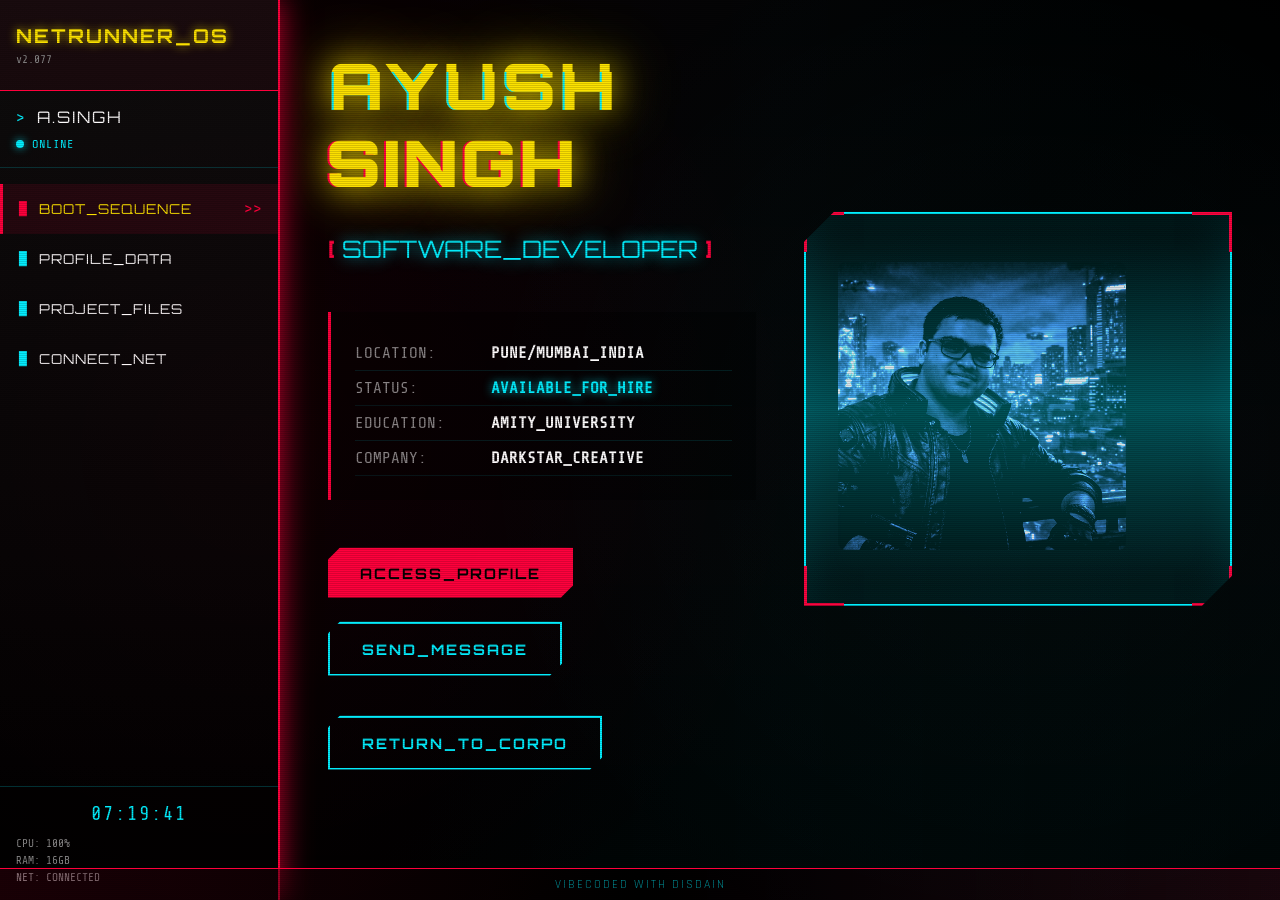
==== commit a4f974f9: "add coolmode iamge" ====
--- a/Cool Mode/index.html
+++ b/Cool Mode/index.html
@@ -154,7 +154,7 @@
                         <div class="frame-corner bl"></div>
                         <div class="frame-corner br"></div>
                         <div class="scan-effect"></div>
-                        <img src="static/pfp.jpg" alt="Ayush Singh" class="hologram-image">
+                        <img src="static/V_pfp.png" alt="Ayush Singh" class="hologram-image">
                     </div>
                 </div>
             </div>
@@ -176,7 +176,7 @@
 
                     <div class="avatar-container">
                         <div class="avatar-hexagon">
-                            <img src="static/pfp.jpg" alt="Ayush Singh" class="avatar-img">
+                            <img src="static/V_pfp.png" alt="Ayush Singh" class="avatar-img">
                             <div class="avatar-scan"></div>
                         </div>
                         <div class="avatar-corners">
@@ -270,7 +270,7 @@
                             <img src="static/mail.svg" alt="Email" class="chip-icon">
                             <span>EMAIL</span>
                         </a>
-                        <a href="https://github.com/Heckrexter" target="_blank" class="contact-chip">
+                        <a href="https://github.com/AyushHRMSingh" target="_blank" class="contact-chip">
                             <img src="static/github.svg" alt="GitHub" class="chip-icon">
                             <span>GITHUB</span>
                         </a>
@@ -547,13 +547,13 @@
                             <div class="option-arrow">&gt;&gt;</div>
                         </a>
 
-                        <a href="https://github.com/Heckrexter" target="_blank" class="contact-option">
+                        <a href="https://github.com/AyushHRMSingh" target="_blank" class="contact-option">
                             <div class="option-icon">
                                 <img src="static/github.svg" alt="GitHub">
                             </div>
                             <div class="option-text">
                                 <div class="option-label">GITHUB</div>
-                                <div class="option-value">@Heckrexter</div>
+                                <div class="option-value">@AyushHRMSingh</div>
                             </div>
                             <div class="option-arrow">&gt;&gt;</div>
                         </a>
--- a/Cool Mode/style.css
+++ b/Cool Mode/style.css
@@ -96,7 +96,8 @@
     left: 0;
     width: 100vw;
     height: 100vh;
-    background: #000000;
+    background: #000;
+    color: var(--cp-cyan);
     z-index: 10000;
     display: flex;
     align-items: center;
@@ -463,7 +464,7 @@
 .content-area {
     flex: 1;
     height: 100vh;
-    overflow-y: auto;
+    overflow-y: scroll;
     position: relative;
     background: linear-gradient(135deg, rgba(255, 0, 60, 0.03) 0%, rgba(0, 0, 0, 0.95) 50%, rgba(0, 240, 255, 0.03) 100%);
 }
@@ -1731,4 +1732,17 @@
     .project-tile:active {
         transform: translateY(-2px);
     }
+}
+
+/* Hide scrollbar globally but keep functionality */
+* {
+    -ms-overflow-style: none;
+    /* IE and Edge */
+    scrollbar-width: none;
+    /* Firefox */
+}
+
+*::-webkit-scrollbar {
+    display: none;
+    /* Chrome, Safari and Opera */
 }
